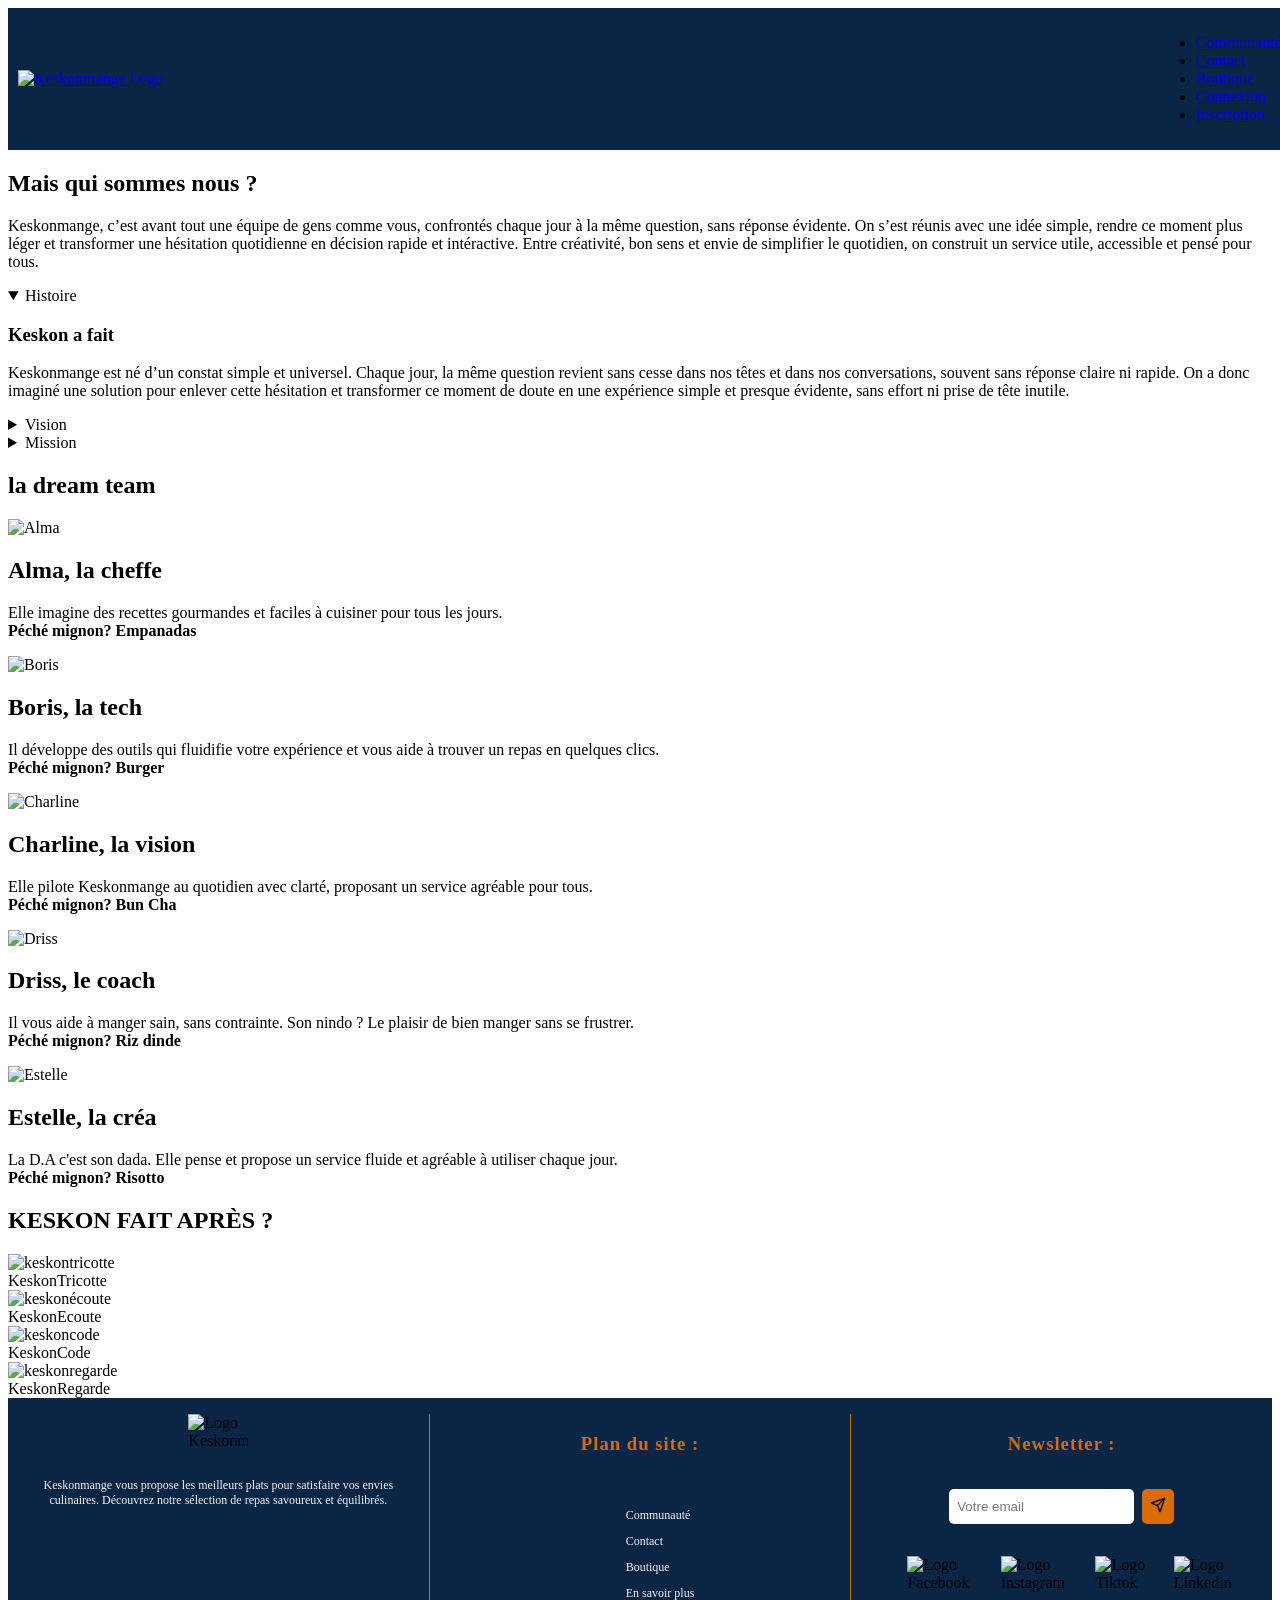
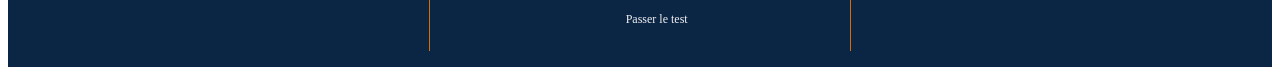
==== About_us_Page/aboutus.html @ 93a03cbf "merge with nav from 0009-NavBar" ====
<!doctype html>
<html lang="fr">
  <head>
    <meta charset="UTF-8" />
    <meta name="viewport" content="width=device-width, initial-scale=1.0" />
    <title>Keskonmange | About us</title>
    <link rel="shortcut icon" href="../Assets/Image/Logo.png" />
    <link rel="stylesheet" href="aboutus.css" />
    <link rel="stylesheet" href="aboutusMQ.css" />
    <link rel="stylesheet" href="../nav.css" />
    <link rel="stylesheet" href="../footer.css" />
    <link rel="stylesheet" href="../global.css" />
  </head>

  <body>
    <header>
      <!-- création + ajouter NAV COMMUNE -->
      <!-- nav -->
      <nav class="navbar">
        <!-- logonav -->
        <a href="../homepage/home.html"
          ><img src="../Assets/Image/Logo.png" alt="Keskonmange Logo"
        /></a>
        <!-- link nav -->
        <ul>
          <li id="comunityLink">
            <a href="../comunity/comunity.html">Communauté</a>
          </li>
          <li id="contactLink">
            <a href="../Contact_Page/contact.html">Contact</a>
          </li>
          <li id="shopLink"><a href="../shop_page/shop.html">Boutique</a></li>
          <li class="logInLink"><a href="#">Connexion</a></li>
          
          <li class="signInLink"><a href="#">Inscription</a></li>
        </ul>
        <!-- Icon burger for mobile version -->
        <div id="burgerIcon" class="burgerMenuActive"></div>
      </nav>
    </header>
    <main>
      <!-- section #1 "Qui sommes nous"  -->
      <section class="s1">
        <div class="box1">
          <div class="box1-logo"></div>
          <div class="box1_inside">
            <h1 class="heading-1">Mais qui sommes nous ?</h1>
            <p>
              Keskonmange, c’est avant tout une équipe de gens comme vous,
              confrontés chaque jour à la même question, sans réponse évidente.
              On s’est réunis avec une idée simple, rendre ce moment plus léger
              et transformer une hésitation quotidienne en décision rapide et
              intéractive. Entre créativité, bon sens et envie de simplifier le
              quotidien, on construit un service utile, accessible et pensé pour
              tous.
            </p>
          </div>
        </div>
      </section>

      <!-- section #2 "Accordéon =Histoire / Vision / Mission" -->
      <section class="accordeus">
        <div class="accordion">
          <!-- accordion 1/3 -->
          <details name="info" open>
            <summary>Histoire</summary>
            <div class="content">
              <h3>Keskon a fait</h3>
              <p>
                Keskonmange est né d’un constat simple et universel. Chaque
                jour, la même question revient sans cesse dans nos têtes et dans
                nos conversations, souvent sans réponse claire ni rapide. On a
                donc imaginé une solution pour enlever cette hésitation et
                transformer ce moment de doute en une expérience simple et
                presque évidente, sans effort ni prise de tête inutile.
              </p>
            </div>
          </details>
          <!-- accordion 2/3 -->
          <details name="info">
            <summary>Vision</summary>
            <div class="content">
              <h3>Keskon veut faire</h3>
              <p>
                On veut aller plus loin que de simples idées de repas. Notre
                ambition est de créer un réflexe du quotidien pour tous ceux qui
                ne veulent plus perdre de temps à réfléchir inutilement.
                Keskonmange doit devenir un outil évident, presque instinctif,
                capable de s’adapter à chacun, à ses envies et à son rythme pour
                rendre chaque décision fluide, rapide et naturelle.
              </p>
            </div>
          </details>
          <!-- accordion 3/3 -->
          <details name="info">
            <summary>Mission</summary>
            <div class="content">
              <h3>Keskon va faire</h3>
              <p>
                On va construire une expérience toujours plus intelligente et
                personnalisée pour accompagner chaque moment de vie. Grâce à des
                suggestions pertinentes et évolutives dans le temps, on aidera
                chacun à décider sans effort et avec plaisir au quotidien.
                Keskonmange deviendra un allié simple, fiable et incontournable
                pour répondre à cette question que tout le monde se pose.
              </p>
            </div>
          </details>
        </div>
      </section>

      <!-- section #3 "Cards animations = L'équipe" -->
      <section class="Container">
        <h1><span class="h1-inner">la dream team</span></h1>
        <div class="crew-cards">
          <!-- card1 -->
          <div class="card">
            <div class="top">
              <img src="../About_us_Page/crewcards/A_pp.png" alt="Alma" />
            </div>
            <div class="bottom">
              <h2>Alma, la cheffe</h2>
              <p>
                Elle imagine des recettes gourmandes et faciles à cuisiner pour
                tous les jours.<br />
                <strong>Péché mignon? Empanadas</strong>
              </p>
            </div>
          </div>
          <!-- card2 -->
          <div class="card">
            <div class="top">
              <img src="../About_us_Page/crewcards/B_pp.png" alt="Boris" />
            </div>
            <div class="bottom">
              <h2>Boris, la tech</h2>
              <p>
                Il développe des outils qui fluidifie votre expérience et vous
                aide à trouver un repas en quelques clics.<br />
                <strong>Péché mignon? Burger</strong>
              </p>
            </div>
          </div>
          <!-- card3 -->
          <div class="card">
            <div class="top">
              <img src="../About_us_Page/crewcards/C_pp.png" alt="Charline" />
            </div>
            <div class="bottom">
              <h2>Charline, la vision</h2>
              <p>
                Elle pilote Keskonmange au quotidien avec clarté, proposant un
                service agréable pour tous.
                <br />
                <strong>Péché mignon? Bun Cha</strong>
              </p>
            </div>
          </div>
          <!-- card4 -->
          <div class="card">
            <div class="top">
              <img src="../About_us_Page/crewcards/D_pp.png" alt="Driss" />
            </div>
            <div class="bottom">
              <h2>Driss, le coach</h2>
              <p>
                Il vous aide à manger sain, sans contrainte. Son nindo ? Le
                plaisir de bien manger sans se frustrer. <br />
                <strong>Péché mignon? Riz dinde</strong>
              </p>
            </div>
          </div>
          <!-- card5 -->
          <div class="card">
            <div class="top">
              <img src="../About_us_Page/crewcards/E_pp.png" alt="Estelle" />
            </div>
            <div class="bottom">
              <h2>Estelle, la créa</h2>
              <p>
                La D.A c'est son dada. Elle pense et propose un service fluide
                et agréable à utiliser chaque jour. <br />
                <strong>Péché mignon? Risotto</strong>
              </p>
            </div>
          </div>
        </div>
      </section>

      <!-- section #4 "Keskon fait après ?" -->
      <section class="s4">
        <div class="box2">
          <div class="s4box">
            <h2>KESKON FAIT APRÈS ?</h2>
            <div class="iconbox">
              <div class="iconitem">
                <div class="iconwrap">
                  <img
                    src="../About_us_Page/pictures_backgournd/keskonIcons/noBG/KeskonTricotte-removebg.png"
                    alt="keskontricotte"
                  />
                </div>
                <a>KeskonTricotte</a>
              </div>

              <div class="iconitem">
                <div class="iconwrap">
                  <img
                    src="../About_us_Page/pictures_backgournd/keskonIcons/noBG/keskonécoute-removebg.png"
                    alt="keskonécoute"
                  />
                </div>
                <a>KeskonEcoute</a>
              </div>
              <div class="iconitem">
                <div class="iconwrap">
                  <img
                    src="../About_us_Page/pictures_backgournd/keskonIcons/noBG/keskonCode-removebg.png"
                    alt="keskoncode"
                  />
                </div>
                <a>KeskonCode</a>
              </div>
              <div class="iconitem">
                <div class="iconwrap">
                  <img
                    src="../About_us_Page/pictures_backgournd/keskonIcons/noBG/KeskonRegarde-removebg.png"
                    alt="keskonregarde"
                  />
                </div>
                <a>KeskonRegarde</a>
              </div>
            </div>
          </div>
        </div>
      </section>
    </main>
    <!-- création + ajouter FOOTER commun -->
    <footer>
      <!-- Description du site -->
      <section class="containerFooter">
        <div class="footer-logo block">
          <img
            class="logo-footer"
            src="../Contact_Page/ImagesContact/Logo.png"
            alt="Logo Keskonmange"
          />
          <p>
            Keskonmange vous propose les meilleurs plats pour satisfaire vos
            envies culinaires. Découvrez notre sélection de repas savoureux et
            équilibrés.
          </p>
        </div>
        <!-- Plan du site -->
        <div class="footerLinks block">
          <h3>Plan du site :</h3>
          <ul>
            <li id="comunityLink">
              <a href="../comunity/comunity.html">Communauté</a>
            </li>
            <li id="contactLink">
              <a href="../Contact_Page/contact.html" target="_blank">Contact</a>
            </li>
            <li id="shopLink">
              <a href="../shop_page/shop.html" target="_blank">Boutique</a>
            </li>
            <li id="aboutUsLink">
              <a href="../About_us_Page/aboutus.html" target="_blank"
                >En savoir plus</a
              >
            </li>
            <li id="testLink">
              <a href="../testPage/testPage.html" target="_blank"
                >Passer le test</a
              >
            </li>
          </ul>
        </div>

        <!-- Newsletter + réseaux sociaux -->
        <div class="newsletter block">
          <h3>Newsletter :</h3>
          <div class="inputNewsletter">
            <input type="email" placeholder="Votre email" />
            <button>
              <svg
                xmlns="http://www.w3.org/2000/svg"
                width="16"
                height="16"
                fill="currentColor"
                viewBox="0 0 16 16"
              >
                <path
                  fill-rule="evenodd"
                  d="M15.328 1.294a.798.798 0 0 0-.034-.174c-.006-.02-.013-.046-.026-.066A.65.65 0 0 0 15.14.86a.648.648 0 0 0-.267-.153.567.567 0 0 0-.146-.027.338.338 0 0 0-.087-.013.478.478 0 0 0-.193.04h-.007c-.013.007-.02.007-.033.013L1.114 5.374a.66.66 0 0 0-.446.6.658.658 0 0 0 .393.633l5.78 2.567 2.56 5.766c.107.247.36.407.633.394a.668.668 0 0 0 .6-.447l4.667-13.333a.743.743 0 0 0 .033-.207c0-.02-.006-.04-.006-.053ZM12.12 2.94 7.188 7.874l-4.047-1.8 8.98-3.134Zm-2.187 9.927L8.128 8.814l4.96-4.96-3.154 9.013Z"
                />
              </svg>
            </button>
          </div>

          <!-- Réseaux sociaux footer -->
          <ul>
            <li>
              <img
                src="../Contact_Page/ImagesContact/icons8-facebook.svg"
                alt="Logo Facebook"
              />
            </li>
            <li>
              <img
                src="../Contact_Page/ImagesContact/icons8-instagram.svg"
                alt="Logo Instagram"
              />
            </li>
            <li>
              <img
                src="../Contact_Page/ImagesContact/icons8-tiktok.svg"
                alt="Logo Tiktok"
              />
            </li>
            <li>
              <img
                src="../Contact_Page/ImagesContact/icons8-linkedin.svg"
                alt="Logo Linkedin"
              />
            </li>
          </ul>
        </div>
      </section>
    </footer>
    <!-- JAVASCRIPT MIAM MIAM -->
    <script src="aboutus.js"></script>
    <script src="../nav.js">
</script>
  </body>
</html>
---- nav.css ----
.navbar {
	background-color: var(--primary);
	display: flex;
	justify-content: space-between;
	align-items: center;
	padding: 10px;
	z-index: 5;
	width: 100%;

	.navbar-img {
		height: 42px;
		width: auto;
	}

	.navbar-ul {
		list-style: none;
		display: flex;
		gap: 16px;

		.navbar-li {
			padding: 15px;

			.navbar-a {
				width: 100%;

				text-decoration: none;
				color: var(--secondary);
				font-family: var(--main-font);
				font-size: 14px;
				font-weight: 0;

				&:hover {
					color: var(--tertiary);
				}
			}
		}
	}

	#burgerIcon {
		cursor: pointer;
		display: none;
		font-family: var(--main-font);
		color: var(--tertiary);
		padding: 0.5rem;
		font-size: 2rem;
	}
}

@media (max-width: 768px) {
	.navbar {
		.navbar-ul {
			text-align: right;
			display: flex;
			flex-direction: column;
			background-color: var(--primary);
			position: fixed;
			right: 0;
			top: 0;
			transform: translateY(-100%);
			transition: transform 0.6s ease;
			width: 50%;
			padding: 20px 20px 20px 0;
			z-index: 5;

			.navbar-li {
				padding: 2px 0;

				&:hover {
					color: var(--tertiary);
				}
			}
		}
		#burgerIcon {
			display: block;

			&::before {
				content: "\2630";
			}
		}
		#burgerIcon.active::before {
			content: "\2715";
		}
	}
	.navbar ul.active {
		transform: translateY(var(--navbar-height));
	}
}
---- footer.css ----
:root {
	--main-font: "FredokaOne";
	--main-font-sans-serif: "FredokaOne", sans-serif;
	--second-font: "RobotoMono";
	--second-font-sans-serif: "RobotoMono", sans-serif;
	--primary: #0b2545;
	--secondary: #f2f2f2;
	--tertiary: #d96c06;
	--quator: #ffcfa2;
	--primary-background-color: #0b264680;
	--secondary-background-color: #f2f2f280;
	--tertiary-background-color: #db6d0680;
	--quator-background-color: #ffcfa280;
}

footer {
	.containerFooter {
		display: flex;
		background-color: var(--primary);

		.block {
			width: 33%;
			padding-inline: 16px;
			margin-block: 16px;
		}
		.block:nth-child(2) {
			border-left: #d96c06 1px solid;
		}
		.block:nth-child(3) {
			border-left: #d96c06 1px solid;
		}

		.footer-logo {
			display: flex;
			flex-direction: column;
			align-items: center;
			gap: 16px;

			img {
				width: 60px;
				height: auto;
			}
			p {
				color: var(--secondary);
				font-family: var(--second-font);
				font-size: 12px;
				text-align: center;
			}
		}
		.footerLinks {
			display: flex;
			flex-direction: column;
			gap: 8px;
			align-items: center;

			h3 {
				color: var(--tertiary);
				font-family: var(--second-font);
				letter-spacing: 1px;
			}
			ul {
				list-style: none;

				li {
					margin-block: 8px;
					a {
						text-decoration: none;
						color: var(--secondary);
						font-size: 12px;
						font-family: var(--second-font);
						&:hover {
							color: #ffcfa2;
						}
					}
				}
			}
		}
		.newsletter {
			display: flex;
			flex-direction: column;
			gap: 16px;
			align-items: center;

			h3 {
				color: var(--tertiary);
				font-family: var(--second-font);
				letter-spacing: 1px;
			}
			.inputNewsletter {
				display: flex;
				gap: 8px;
				input {
					padding: 8px;
					border-radius: 5px;
					border: none;
				}
				button {
					background-color: var(--tertiary);
					border: none;
					border-radius: 5px;
					padding: 8px;
					&:hover {
						cursor: pointer;
					}
				}
			}
			ul {
				list-style: none;
				display: flex;
				gap: 8px;
				li {
					img {
						width: 30px;
						&:hover {
							cursor: pointer;
							opacity: 0.8;
						}
					}
				}
			}
		}
	}
	@media screen and (max-width: 860px) {
		.containerFooter {
			display: grid;
			grid-template-columns: repeat(3, 1fr);
			row-gap: 8px;
			grid-auto-rows: auto;
			.block {
				width: 100%;
				padding-inline: 16px;
				margin-block: 16px;
			}
			.block:nth-child(2) {
				border-left: none;
			}

			.footer-logo {
				grid-column: span 3;
			}
			.newsletter {
				grid-column: span 2;
			}
		}
	}
	@media screen and (max-width: 430px) {
		.containerFooter {
			display: flex;
			flex-direction: column;
			.block {
				width: 100%;

				padding-block: 16px;
				margin-block: 0;
			}

			.block:nth-child(2) {
				border-left: none;

				border-top: #d96c06 1px solid;
			}
			.block:nth-child(3) {
				border-left: none;
				border-top: #d96c06 1px solid;
			}
		}
	}
}
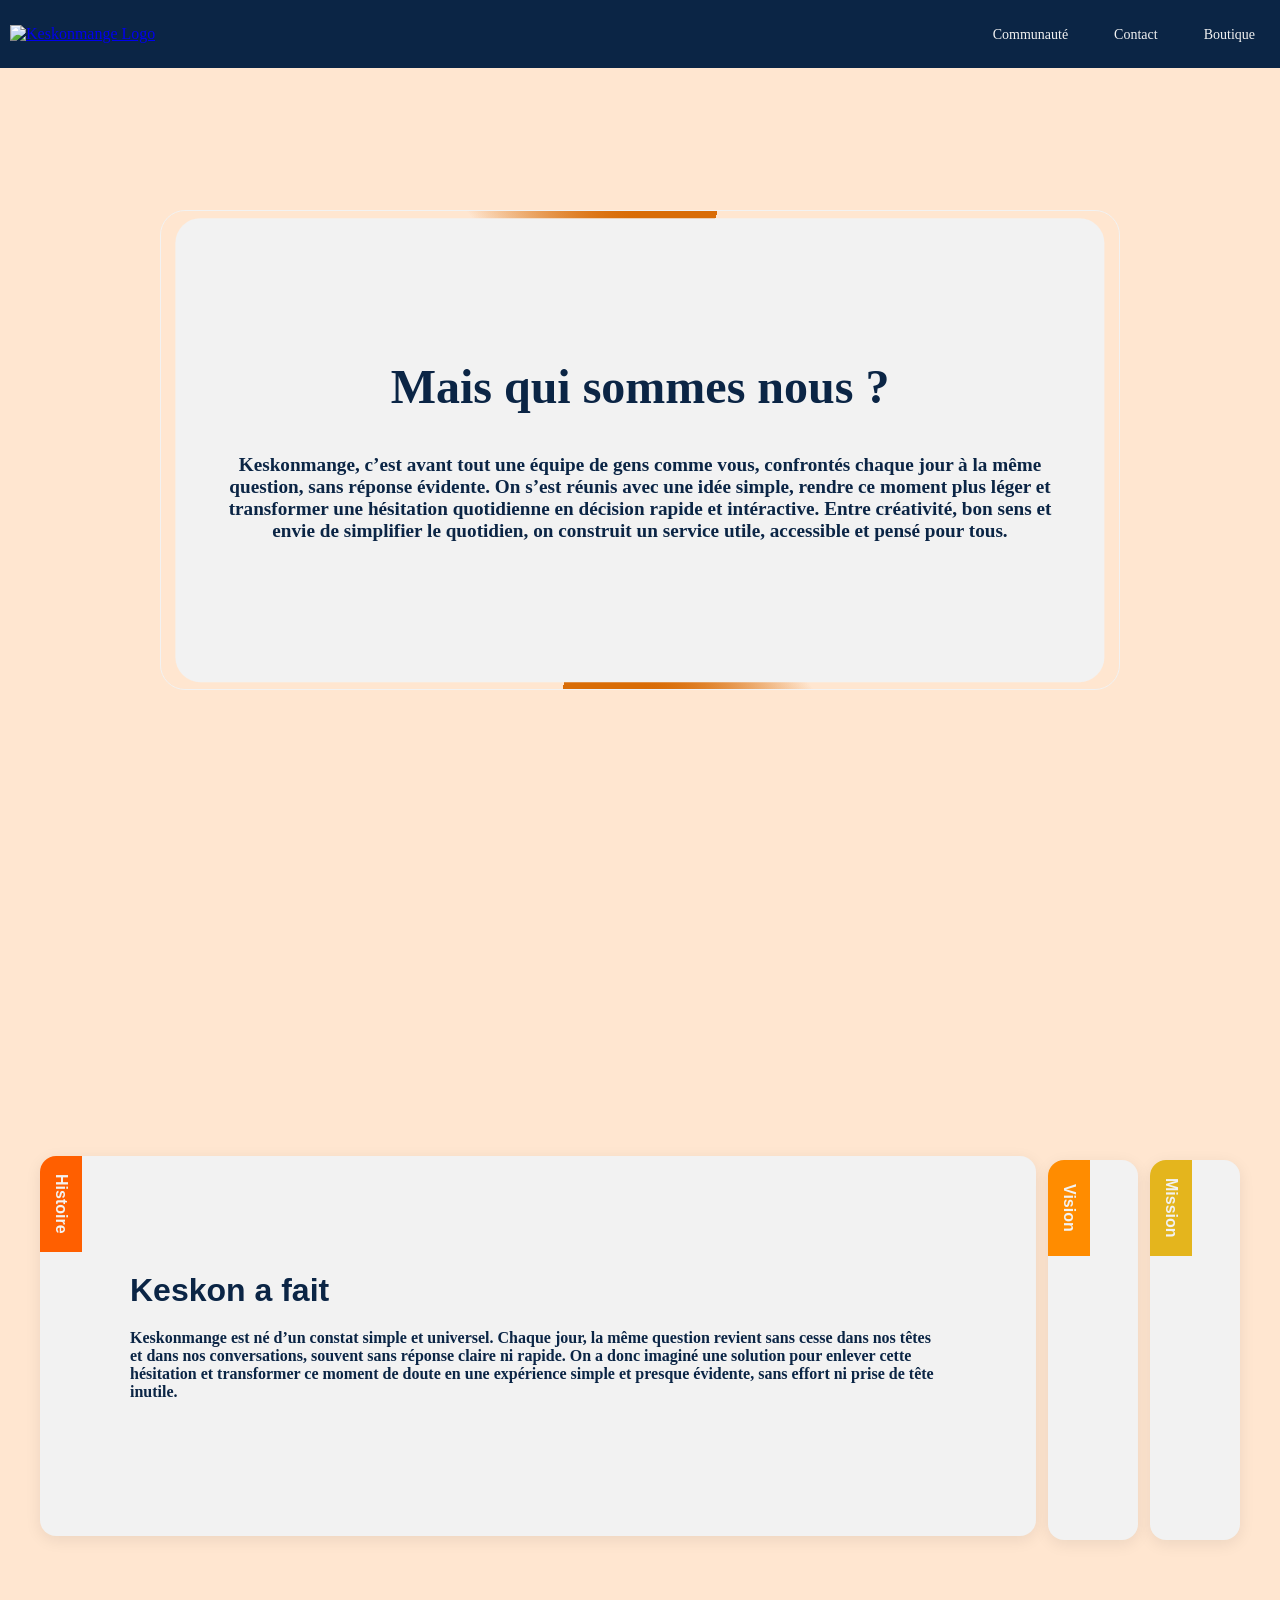
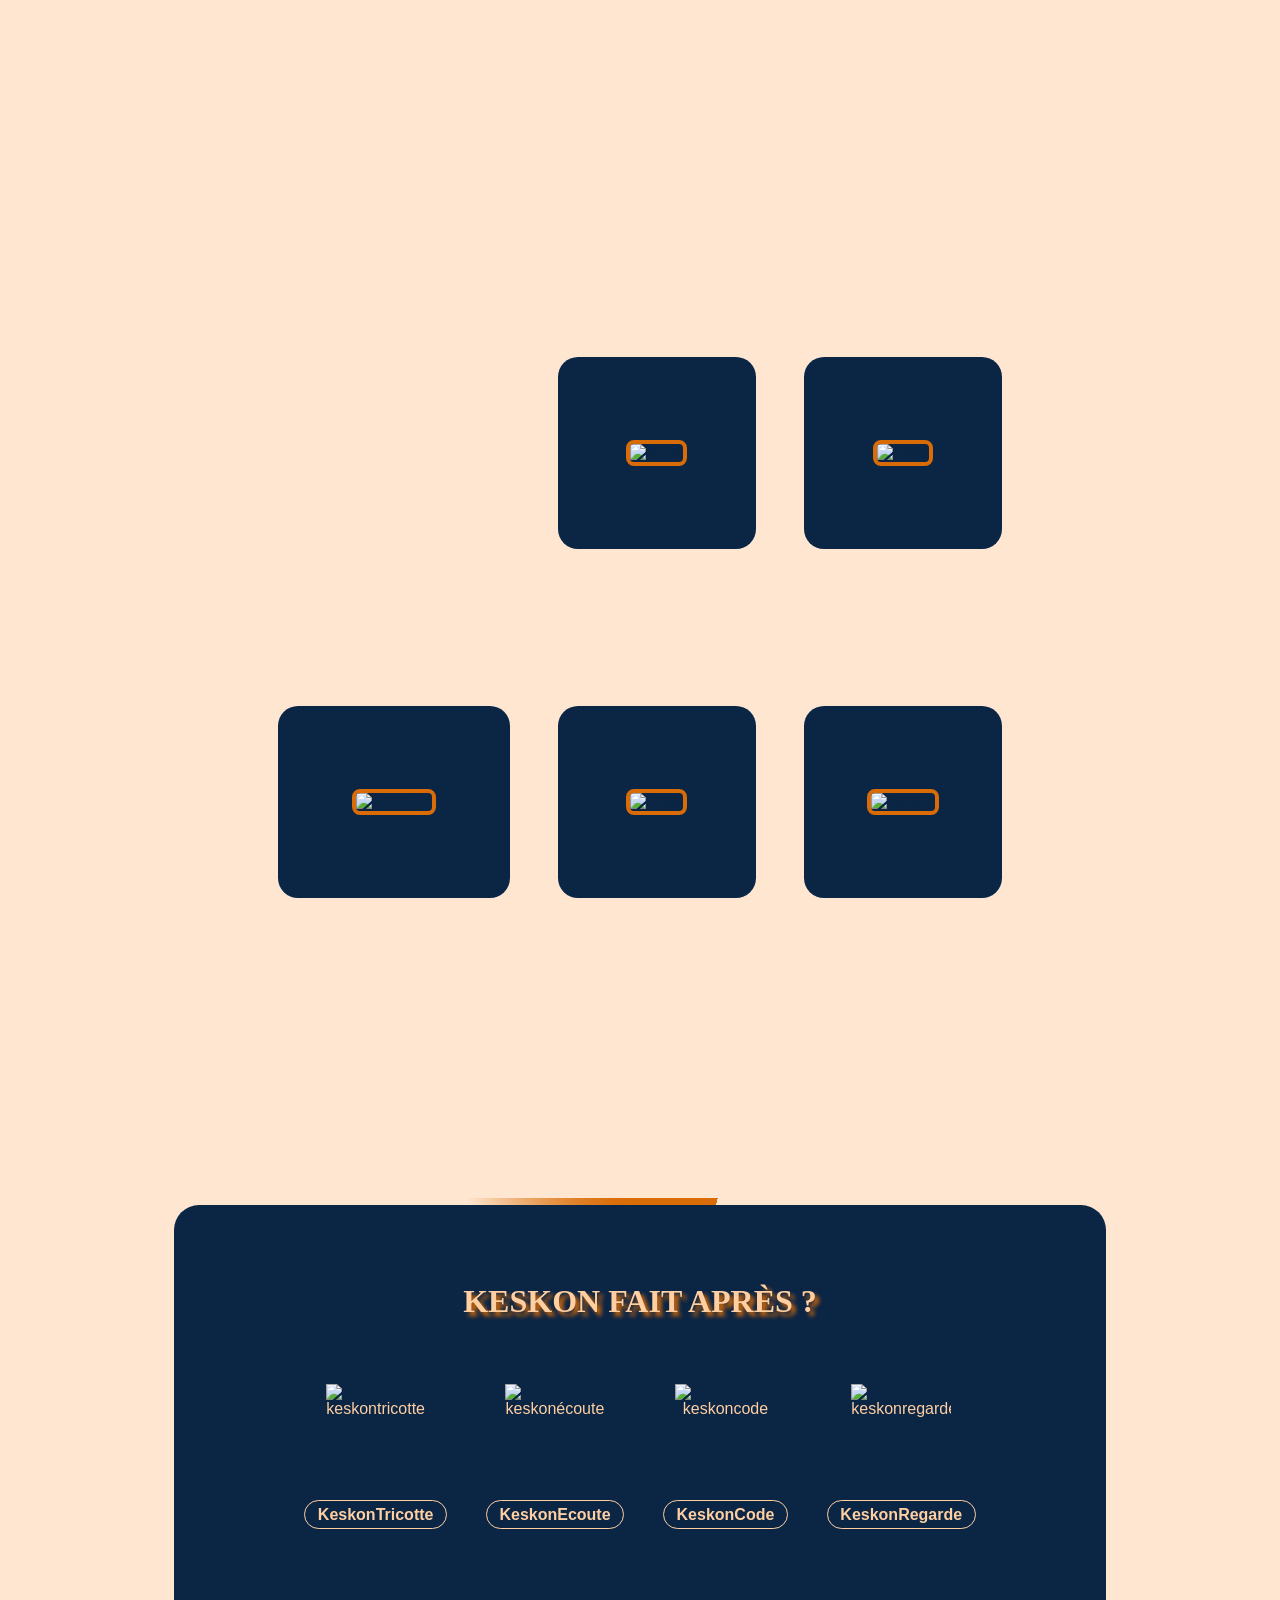
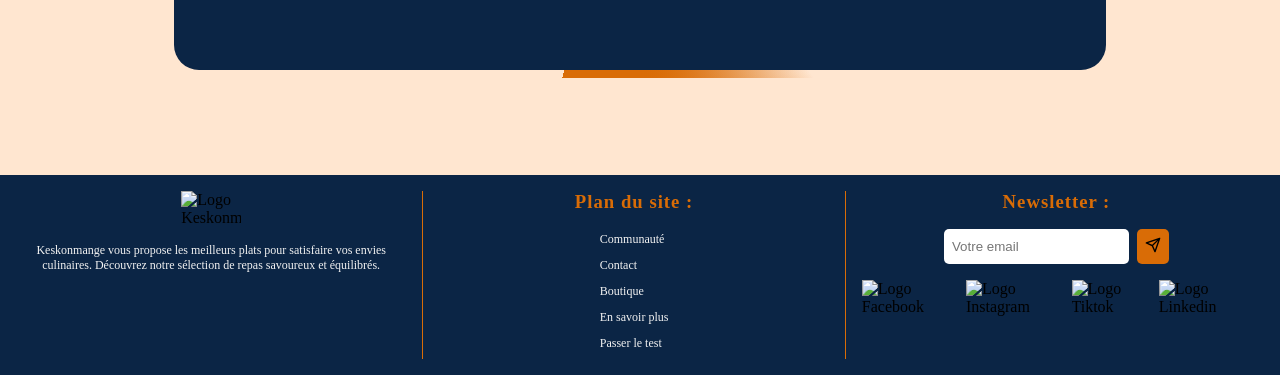
==== commit c9f8f416: "navbar ok all pages" ====
--- a/About_us_Page/aboutus.html
+++ b/About_us_Page/aboutus.html
@@ -5,11 +5,11 @@
     <meta name="viewport" content="width=device-width, initial-scale=1.0" />
     <title>Keskonmange | About us</title>
     <link rel="shortcut icon" href="../Assets/Image/Logo.png" />
+    <link rel="stylesheet" href="../global.css" />
     <link rel="stylesheet" href="aboutus.css" />
     <link rel="stylesheet" href="aboutusMQ.css" />
     <link rel="stylesheet" href="../nav.css" />
     <link rel="stylesheet" href="../footer.css" />
-    <link rel="stylesheet" href="../global.css" />
   </head>
 
   <body>
@@ -19,20 +19,16 @@
       <nav class="navbar">
         <!-- logonav -->
         <a href="../homepage/home.html"
-          ><img src="../Assets/Image/Logo.png" alt="Keskonmange Logo"
-        /></a>
+          ><img src="../Assets/Image/Logo.png" alt="Keskonmange Logo" class="navbar-img"/></a>
         <!-- link nav -->
-        <ul>
-          <li id="comunityLink">
-            <a href="../comunity/comunity.html">Communauté</a>
+        <ul class = "navbar-ul">
+          <li id="comunityLink" class="navbar-li">
+            <a href="../comunity/comunity.html" class="navbar-a">Communauté</a>
           </li>
-          <li id="contactLink">
-            <a href="../Contact_Page/contact.html">Contact</a>
+          <li id="contactLink" class="navbar-li">
+            <a href="../Contact_Page/contact.html" class="navbar-a">Contact</a>
           </li>
-          <li id="shopLink"><a href="../shop_page/shop.html">Boutique</a></li>
-          <li class="logInLink"><a href="#">Connexion</a></li>
-          
-          <li class="signInLink"><a href="#">Inscription</a></li>
+          <li id="shopLink" class="navbar-li"><a href="../shop_page/shop.html" class="navbar-a">Boutique</a></li>
         </ul>
         <!-- Icon burger for mobile version -->
         <div id="burgerIcon" class="burgerMenuActive"></div>
--- a/About_us_Page/aboutus.css
+++ b/About_us_Page/aboutus.css
@@ -0,0 +1,574 @@
+:root {
+	--radius: 16px;
+	--gap: 12px;
+	--transition: 1s cubic-bezier(0.25, 0.9, 0.25, 1);
+}
+
+* {
+	margin: 0;
+	padding: 0;
+	box-sizing: border-box;
+}
+
+html {
+	scroll-snap-type: y mandatory;
+	overflow-y: scroll;
+	width: 100%;
+	background: var(--quator-background-color);
+}
+
+.navbar {
+	z-index: 2;
+	position: absolute;
+}
+
+/* section 1 Qui qu'on est? */
+.s1 {
+	scroll-snap-align: start;
+	width: 100%;
+	height: 100vh;
+	display: flex;
+	justify-content: center;
+	align-items: center;
+}
+
+@property --a {
+	syntax: "<angle>";
+	initial-value: 0deg;
+	inherits: true;
+}
+
+.box1 {
+	position: relative;
+	width: 60rem;
+	height: 30rem;
+	border-radius: 25px;
+	background: repeating-conic-gradient(
+		from var(--a),
+		#d96c06 0%,
+		#d96c06 5%,
+		transparent 5%,
+		transparent 40%,
+		#d96c06 50%
+	);
+	border: 1px solid #f2f2f2;
+	animation: animate 4s linear infinite;
+}
+
+@keyframes animate {
+	0% {
+		--a: 0deg;
+	}
+	100% {
+		--a: 360deg;
+	}
+}
+
+.box1::before {
+	content: "";
+	position: absolute;
+	width: 100%;
+	height: 100%;
+	background: repeating-conic-gradient(
+		from var(--a),
+		#d96c06 0%,
+		#d96c06 5%,
+		transparent 5%,
+		transparent 40%,
+		#d96c06 50%
+	);
+	animation: animate 4s linear infinite;
+	animation-delay: -1s;
+	border-radius: 25px;
+}
+
+.box1::after {
+	content: "";
+	position: absolute;
+	width: 97%;
+	height: 97%;
+	background: var(--secondary);
+	left: 50%;
+	top: 50%;
+	transform: translate(-50%, -50%);
+	border-radius: 25px;
+}
+
+/* dans la boite1 */
+@keyframes slideInLeft {
+	from {
+		transform: translateX(-200px);
+		opacity: 0;
+	}
+
+	to {
+		transform: translateX(0);
+		opacity: 100%;
+	}
+}
+
+.heading-1 {
+	animation-name: slideInLeft;
+	animation-duration: 0.75s;
+	animation-timing-function: ease-in;
+	animation-delay: 0.75s;
+	animation-iteration-count: 1;
+	animation-direction: normal;
+	animation-fill-mode: both;
+	transform: translateX(-150px);
+}
+
+.box1-logo {
+	position: absolute;
+	width: 20rem;
+	height: 20rem;
+	background: url(./pictures_backgournd/Logo.png) center / contain no-repeat;
+	top: 50%;
+	left: 50%;
+	transform: translate(-50%, -50%) rotate(-25deg);
+	opacity: 0.25;
+	z-index: 1;
+}
+
+.box1_inside {
+	position: relative;
+	width: 100%;
+	height: 100%;
+	padding: 3%;
+	color: var(--primary);
+	display: flex;
+	flex-direction: column;
+	align-items: center;
+	justify-content: center;
+	z-index: 2;
+}
+
+.box1_inside p {
+	font-family: var(--second-font);
+	padding: 0.5rem 1rem;
+	text-align: center;
+	font-size: 1.2rem;
+	font-weight: 600;
+}
+
+.box1_inside h1 {
+	color: var(--primary);
+	font-family: var(--main-font);
+	font-size: 3rem;
+	padding: 0.5rem 1rem;
+	padding-bottom: 2rem;
+	max-width: 100%;
+}
+
+/* section 2 LES ACCORDEONS */
+/* trouver une animation JS autour pour habiller le vide */
+.accordeus {
+	scroll-snap-align: start;
+	margin: 0;
+	min-height: 100vh;
+	display: flex;
+	flex-direction: column;
+	justify-content: center;
+	align-items: center;
+	color: var(--primary);
+	font-family: var(--second-font);
+}
+
+.accordion {
+	display: flex;
+	gap: var(--gap);
+	width: min(1200px, 95vw);
+	height: 380px;
+}
+
+details {
+	flex: 0 0 90px;
+	border-radius: var(--radius);
+	overflow: hidden;
+	background: var(--secondary);
+	box-shadow: 0 4px 16px rgba(0, 0, 0, 0.08);
+	transition:
+		flex-basis var(--transition),
+		transform var(--transition);
+	position: relative;
+}
+
+details[open] {
+	flex: 1 1 auto;
+	transform: translateY(-4px);
+}
+
+summary {
+	writing-mode: vertical-lr;
+	text-orientation: mixed;
+	display: flex;
+	align-items: center;
+	justify-content: center;
+	padding: 12px;
+	font-family: var(--second-font-sans-serif);
+	font-weight: 600;
+	font-size: 1rem;
+	cursor: pointer;
+	list-style: none;
+	color: var(--secondary);
+	background: #ff5f00;
+	transition:
+		opacity var(--transition),
+		background var(--transition);
+	user-select: none;
+	height: 96px;
+	min-height: 96px;
+	flex-shrink: 0;
+}
+
+details:nth-child(2) summary {
+	background: #ff8c00;
+}
+details:nth-child(3) summary {
+	background-color: #e4b51d;
+}
+summary::-webkit-details-marker {
+	display: none;
+}
+details[open] summary {
+	pointer-events: none;
+}
+
+.content {
+	position: absolute;
+	inset: 0;
+	padding: 20px 90px 90px;
+	background: var(--secondary);
+	opacity: 0;
+	transform: translateX(40px);
+	transition:
+		opacity var(--transition),
+		transform var(--transition);
+	display: flex;
+	flex-direction: column;
+	justify-content: center;
+	font-size: 1rem;
+	font-weight: 600;
+}
+.content h3 {
+	font-family: var(--main-font-sans-serif);
+	font-size: 2rem;
+	padding-bottom: 20px;
+}
+
+details[open] .content {
+	opacity: 1;
+	transform: translateX(0);
+	position: initial;
+}
+
+/* section 3 Cards... */
+.Container {
+	scroll-snap-align: start;
+	width: 100%;
+	min-height: 100vh;
+	display: grid;
+	grid-template-columns: 1fr 1fr 1fr 1fr 1fr;
+	/* grid-template-rows: 1fr auto minmax(0, 22rem) 1fr; */
+	gap: 3em;
+	padding: 2rem;
+	font-family: var(--second-font-sans-serif);
+}
+
+.Container h1 {
+	grid-column: 2;
+	grid-row: 2 / 3;
+	font-family: var(--main-font);
+	color: var(--primary);
+	font-size: 3.5rem;
+	letter-spacing: 4px;
+	text-transform: uppercase;
+	text-align: center;
+	text-shadow: 4px 4px 4px var(--tertiary);
+	align-self: center;
+	/* effect = */
+}
+
+.h1-inner {
+	display: inline-block;
+	filter: blur(12px);
+	opacity: 0;
+	transition:
+		filter 1s ease,
+		opacity 0.8s ease;
+}
+.h1-visible .h1-inner {
+	filter: blur(0);
+	opacity: 1;
+}
+
+.crew-cards {
+	width: 100%;
+	display: contents;
+	align-items: center;
+	justify-content: center;
+	gap: 2rem;
+	font-family: var(--second-font-sans-serif);
+}
+
+.card {
+	width: 100%;
+	height: clamp(16rem, 28vh, 24rem);
+	position: relative;
+	cursor: pointer;
+	border-radius: 20px;
+	color: var(--primary);
+}
+
+.top {
+	position: absolute;
+	top: 50%;
+	transform: translateY(-50%);
+	width: 100%;
+	height: 12rem;
+	background: var(--primary);
+	border-radius: 20px;
+	display: flex;
+	justify-content: center;
+	align-items: center;
+	transition: 1s;
+	z-index: 1;
+}
+
+.top img {
+	object-fit: contain;
+	max-width: 96%;
+	max-height: 96%;
+	border: 0.3rem solid var(--tertiary);
+	border-radius: 8px;
+}
+
+.card:hover .top {
+	transform: translateY(-100%);
+	border-bottom-left-radius: 0;
+	border-bottom-right-radius: 0;
+}
+
+.bottom {
+	position: absolute;
+	top: 50%;
+	transform: translateY(-50%);
+	width: 100%;
+	height: 12rem;
+	padding: 1rem;
+	background: var(--secondary);
+	border-radius: 20px;
+	display: flex;
+	justify-content: center;
+	align-items: center;
+	flex-direction: column;
+	transition: 1s;
+	/* test */
+	overflow: hidden;
+}
+
+.bottom h2 {
+	font-size: 1.5rem;
+	font-family: var(--main-font-sans-serif);
+	color: var(--primary);
+	margin-bottom: 1rem;
+	width: 100%;
+	text-align: center;
+}
+
+.card:hover .bottom {
+	transform: translateY(0);
+	border-top-left-radius: 0;
+	border-top-right-radius: 0;
+}
+
+.card:nth-child(1) {
+	grid-column: 3;
+	grid-row: 2;
+}
+.card:nth-child(2) {
+	grid-column: 4;
+	grid-row: 2;
+}
+.card:nth-child(3) {
+	grid-column: 2;
+	grid-row: 3 / 5;
+}
+.card:nth-child(4) {
+	grid-column: 3;
+	grid-row: 3;
+}
+.card:nth-child(5) {
+	grid-column: 4;
+	grid-row: 3;
+}
+
+/* section4 OTRAS COSAS  */
+.s4 {
+	scroll-snap-align: start;
+	width: 100%;
+	height: 75vh;
+	display: flex;
+	align-items: center;
+	justify-content: center;
+	position: relative;
+}
+
+.box2 {
+	display: flex;
+	align-items: center;
+	justify-content: center;
+	position: relative;
+	width: 60rem;
+	height: 30rem;
+	border-radius: 25px;
+	background: repeating-conic-gradient(
+		from var(--a),
+		#d96c06 0%,
+		#d96c06 5%,
+		transparent 5%,
+		transparent 40%,
+		#d96c06 50%
+	);
+	/* border: 2px solid white; */
+	animation: animate 4s linear infinite;
+}
+
+.box2::before {
+	content: "";
+	position: absolute;
+	width: 100%;
+	height: 100%;
+	background: repeating-conic-gradient(
+		from var(--a),
+		#d96c06 0%,
+		#d96c06 5%,
+		transparent 5%,
+		transparent 40%,
+		#d96c06 50%
+	);
+	animation: animate 4s linear infinite;
+	animation-delay: -1s;
+	border-radius: 25px;
+}
+
+.s4box {
+	background: var(--primary);
+	color: var(--tertiary);
+	width: calc(60rem * 0.97);
+	height: calc(30rem * 0.97);
+	display: flex;
+	flex-direction: column;
+	border-radius: 25px;
+	gap: 2rem;
+	padding: 2rem 3rem 95px;
+	justify-content: center;
+	align-items: center;
+	position: relative;
+	z-index: 1;
+}
+
+.s4box h2 {
+	font-family: var(--main-font);
+	color: var(--quator);
+	font-size: 2rem;
+	text-align: center;
+	text-shadow: 4px 4px 4px var(--tertiary);
+	margin-bottom: 2rem;
+}
+
+.iconbox {
+	display: flex;
+	align-items: center;
+	justify-content: center;
+	gap: 2.4rem;
+}
+
+.iconitem {
+	display: flex;
+	flex-direction: column;
+	align-items: center;
+	gap: 0.5rem;
+	color: var(--quator);
+	font-family: var(--second-font-sans-serif);
+	font-size: 1rem;
+	text-align: center;
+	transition: transform 0.3s ease;
+	cursor: pointer;
+}
+
+.iconwrap {
+	width: 100px;
+	height: 100px;
+	display: flex;
+	align-items: center;
+	justify-content: center;
+	border-radius: 50%;
+	transition:
+		box-shadow 0.2s ease,
+		transform 0.2s ease;
+	margin-bottom: 0.5rem;
+}
+
+.iconwrap img {
+	width: 100%;
+	height: 100%;
+	object-fit: contain;
+
+	transition:
+		background 0.1s ease,
+		color 0.1s ease;
+	transform-style: preserve-3d;
+	display: inline-block;
+}
+
+.iconwrap:hover {
+	transform: scale(1.25) rotate(360deg);
+	transition:
+		background 0.2s ease,
+		color 0.2s ease,
+		transform 2s ease;
+	box-shadow: 0 0 20px 8px var(--tertiary-background-color);
+}
+
+.iconitem a {
+	color: var(--quator);
+	font-family: var(--second-font-sans-serif);
+	font-size: 1rem;
+	font-weight: bold;
+	text-decoration: none;
+	padding: 0.3rem 0.8rem;
+	border-radius: 20px;
+	border: 1px solid var(--quator);
+}
+
+.iconitem a:hover {
+	background: var(--quator);
+	color: var(--primary);
+}
+
+.vote-counter {
+	font-family: var(--main-font);
+	color: var(--tertiary);
+	font-size: 1rem;
+	display: inline-block;
+}
+
+@keyframes votePopup {
+	0% {
+		transform: scale(1);
+		color: var(--quator);
+	}
+	50% {
+		transform: scale(1.8);
+		color: var(--tertiary);
+	}
+	100% {
+		transform: scale(1);
+		color: var(--quator);
+	}
+}
+
+.vote-animate {
+	animation: votePopup 0.4s ease;
+}
